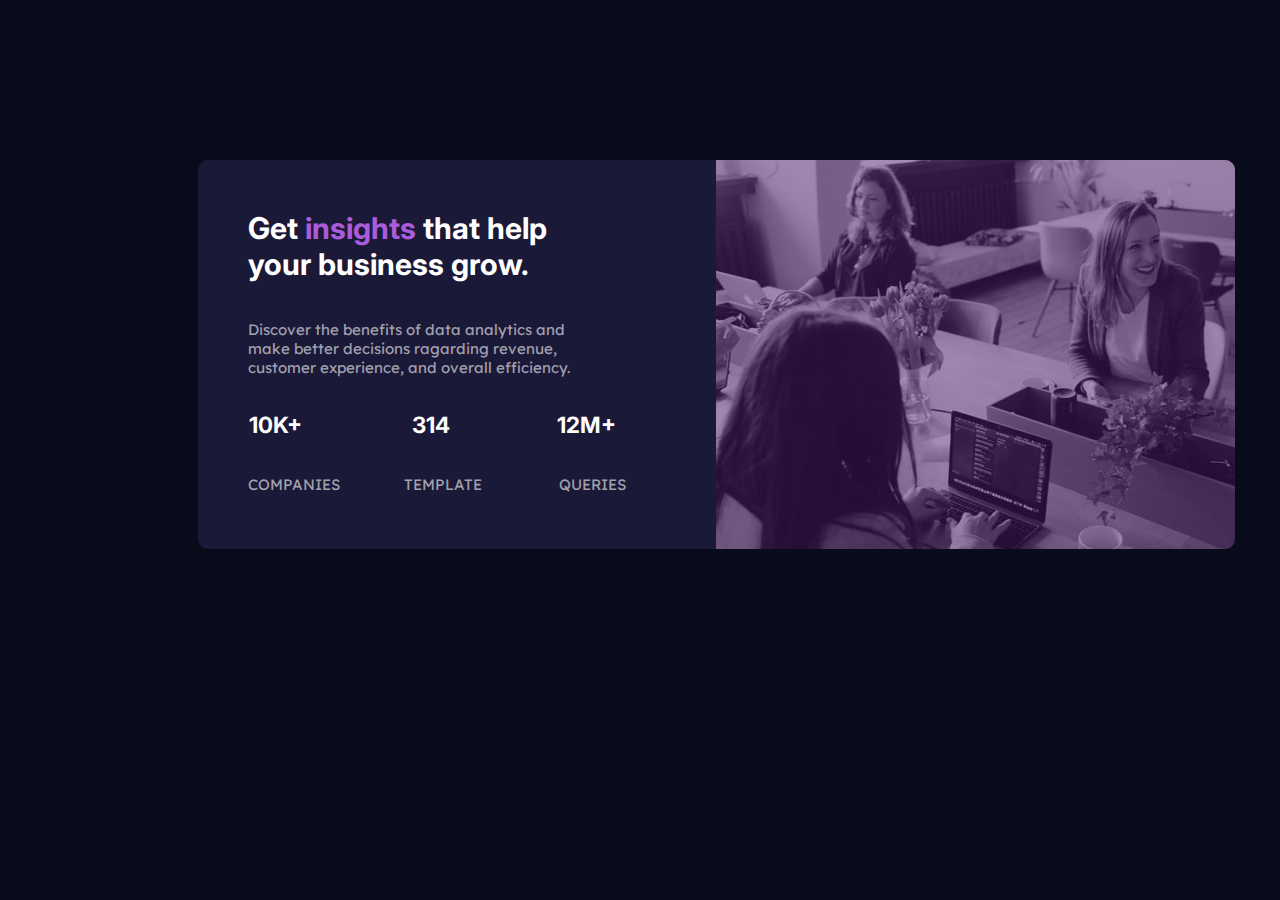
==== task_2/index.html @ ae591609 "second commit" ====
<!DOCTYPE html>
<html>
<head>
	<meta charset="utf-8">
	<meta name="viewport" content="width=device-width, initial-scale=1">
	<title>card task</title>
<link href="https://fonts.googleapis.com/css2?family=Inter:wght@700&family=Lexend+Deca:wght@300&display=swap" rel="stylesheet">

	<style type="text/css">
		body{
			background-color: hsl(233, 47%, 7%);
			width: 1440px;
			font-size: 15px;
		}
		.parent{
			width: 90%;
			margin: 160px 0px 100px 190px;
			/*margin: 190px;*/
			display: flex;
		}
		.firstsect{
			width: 40%;
			background-color: hsl(244, 38%, 16%);
			border-top-left-radius: 10px;
			border-bottom-left-radius: 10px;
		}
		 .second{
			width: 40%;
			background: url("card_task/images/desktop.jpg");
			border-top-right-radius: 10px;
			border-bottom-right-radius: 10px;
		}
		.gradient{
			background-color:  hsl(277, 64%, 25%);
			opacity: 0.5;
			width: 40%;
			overflow: hidden;
			padding: 30%;
			padding-bottom: 45%;
			border-top-right-radius: 10px;
			border-bottom-right-radius: 10px;
		}
		span{
			color: hsl(277, 64%, 61%); 
		}
		h1{
			color: hsl(0, 0%, 100%);
			padding: 30px 120px 0px 50px;
			/*margin-left:auto;*/
			font-family: 'Inter';
		}

		p{
			color: hsla(0, 0%, 100%, 0.6);
			font-family: 'Lexend Deca';
			padding: 18px 130px 0px 50px;
		}
		/*.pip{
			
		}*/

		h2{
			color: hsl(0, 0%, 100%);
			font-family: 'Inter';
		}
		.sub{
			display: flex;
			width: 100%;
		}

		.box{
			width: 30%;
			text-transform: uppercase;
			text-align: center;
		}
	</style>
</head>
<body>
	<div class="parent">
	   <div class="firstsect">
			<h1>Get <span>insights</span> that help your business grow.</h1>
			<p>Discover the benefits of data analytics and make better decisions ragarding revenue, customer experience, and overall efficiency.</p>

		<div class="sub">
			<div class="box">
				<h2>10K+</h2>
				<p>Companies</p>
			</div>

			<div class="box">
				<h2>314</h2>
				<p>Template</p>
			</div>

			<div class="box">
				<h2>12M+</h2>
				<p>Queries</p>
			</div>
		 </div>
      </div>

		<div class="second">
			<div class="gradient">
				
			</div>
		</div>
		
	</div>

</body>
</html>
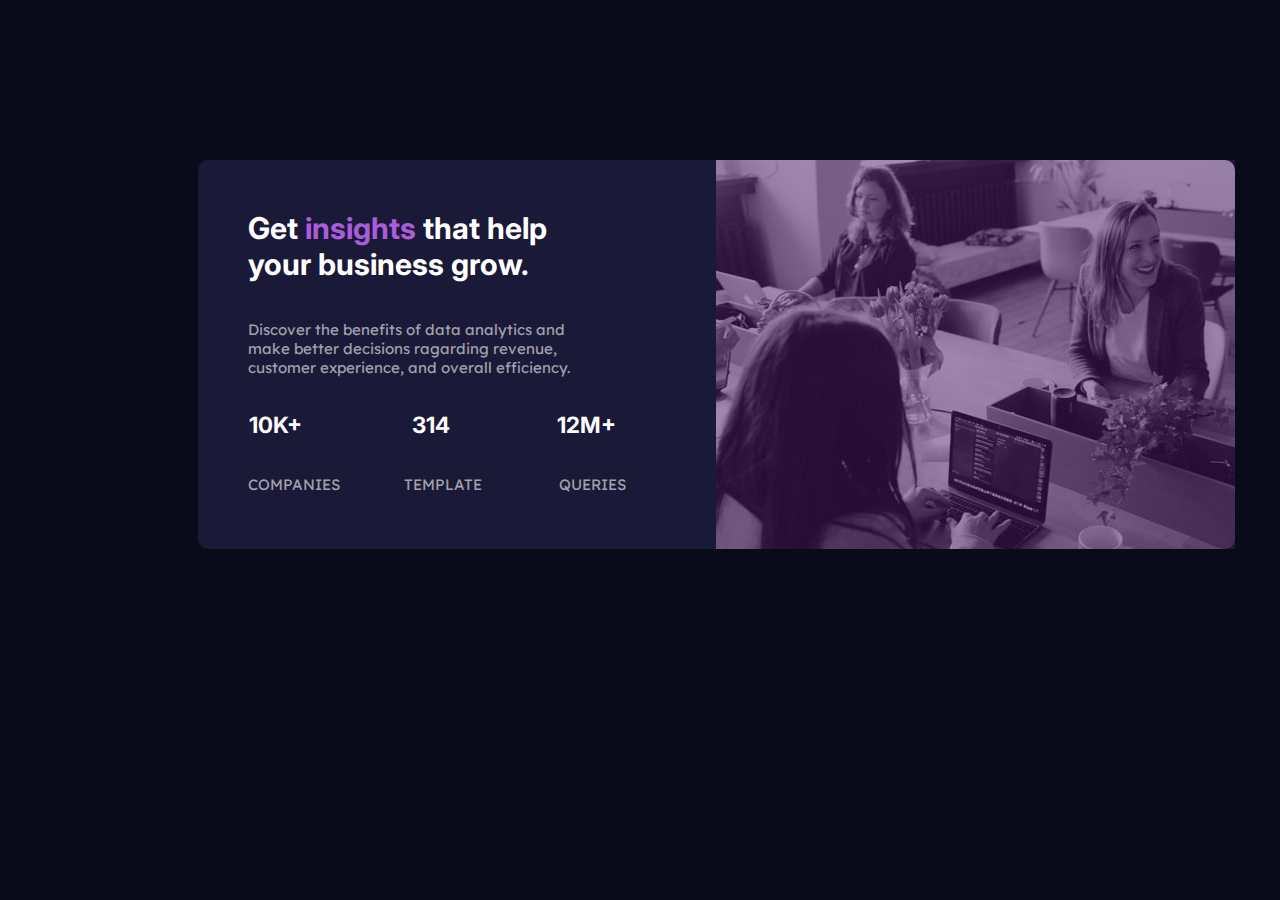
==== commit 24f3ae5d: "third commit" ====
--- a/task_2/index.html
+++ b/task_2/index.html
@@ -37,8 +37,8 @@
 			overflow: hidden;
 			padding: 30%;
 			padding-bottom: 45%;
-			border-top-right-radius: 10px;
-			border-bottom-right-radius: 10px;
+			/*border-top-right-radius: 10px;*/
+			/*border-bottom-right-radius: 10px;*/
 		}
 		span{
 			color: hsl(277, 64%, 61%); 
@@ -55,9 +55,6 @@
 			font-family: 'Lexend Deca';
 			padding: 18px 130px 0px 50px;
 		}
-		/*.pip{
-			
-		}*/
 
 		h2{
 			color: hsl(0, 0%, 100%);
